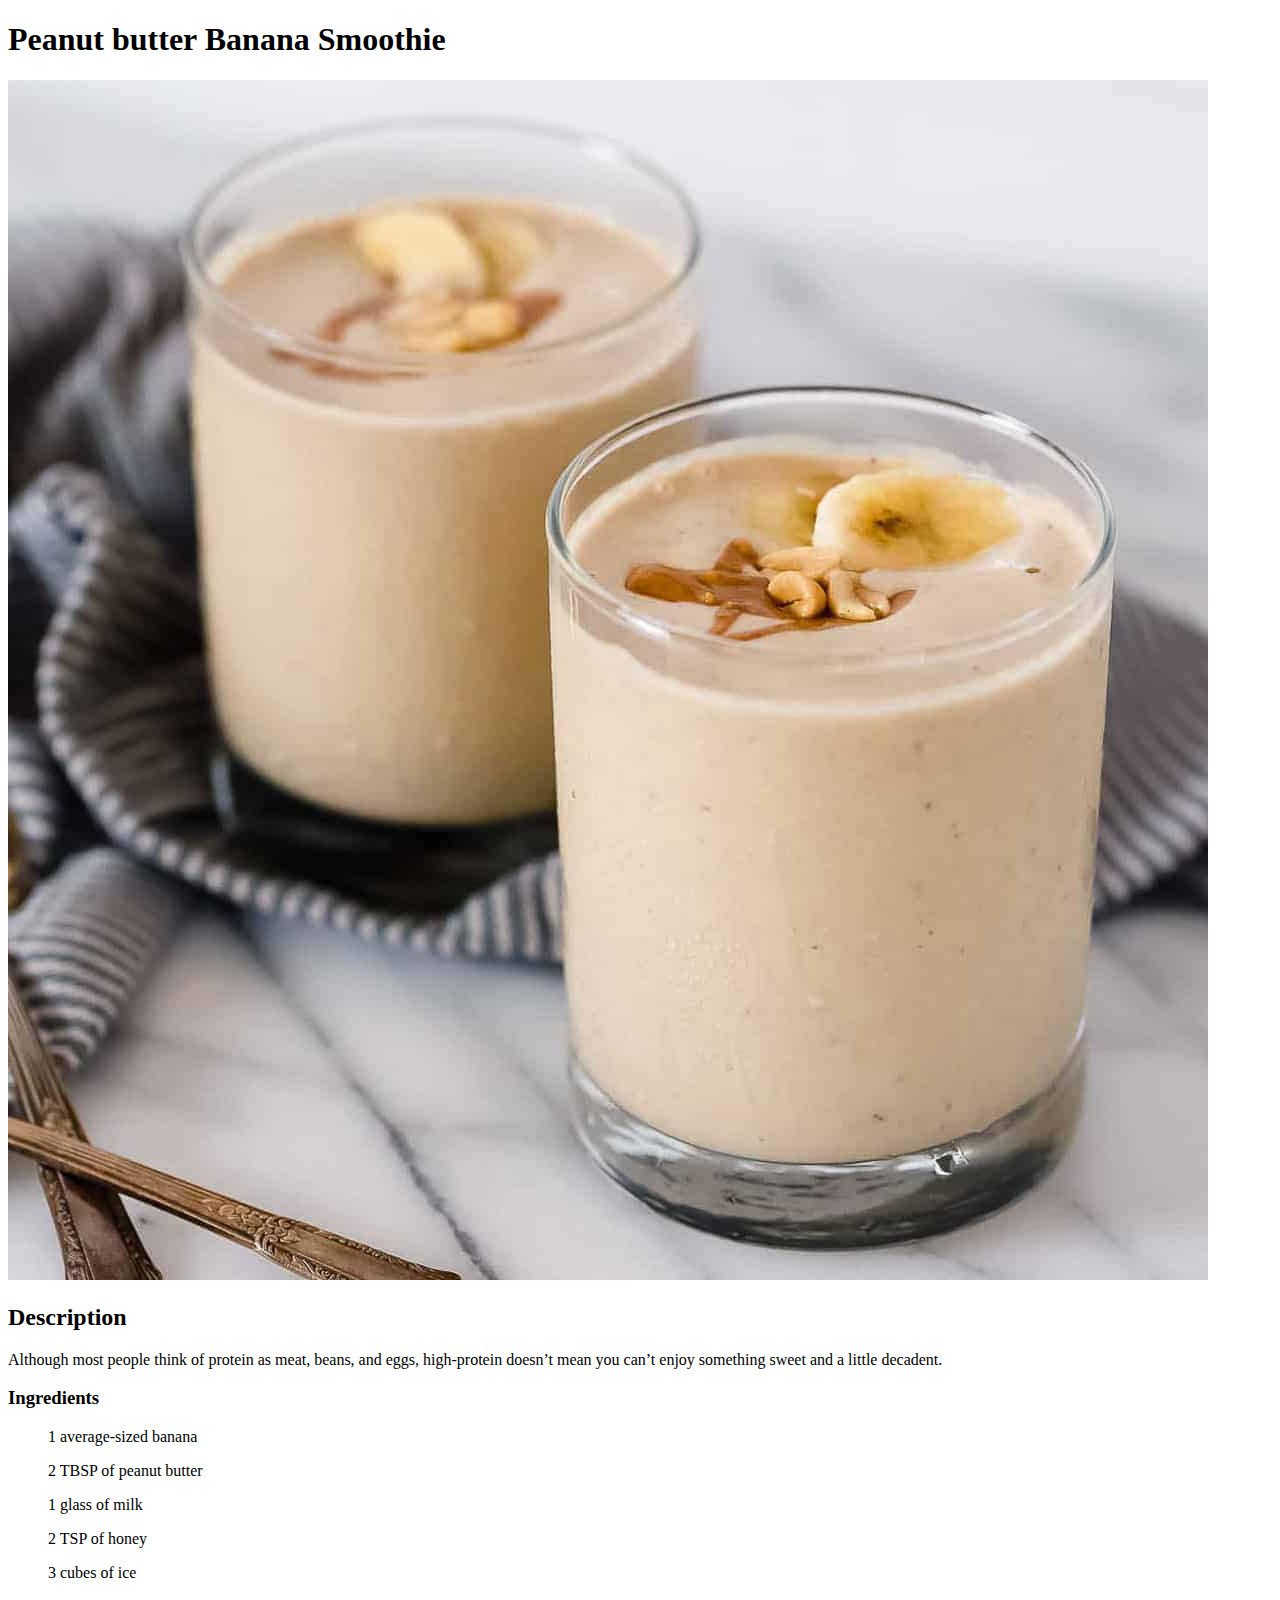
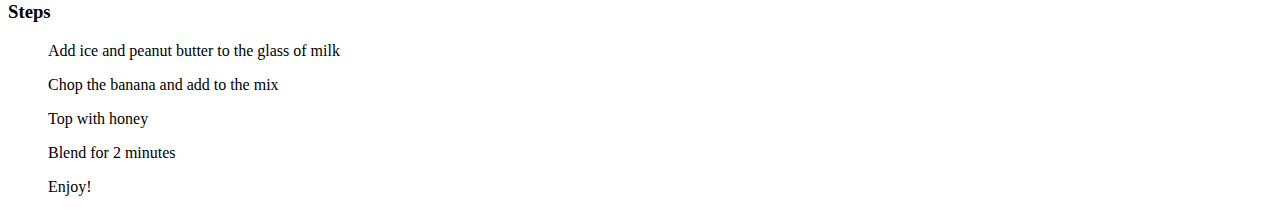
==== recipes/pb-banana-smoothie.html @ 76a3e715 "Create 1st recipe page + link to it from home" ====
<!DOCTYPE html>
<html lang="en">
    <head>
        <meta charset="utf-8">
        <title>Odin Recipes | PB Banana Smoothie</title>
    </head>

    <body>
        <h1>Peanut butter Banana Smoothie</h1>

        <img src="../img/pb-banana-smoothie.jpg" alt="Two glasses of Peanut butter Banana Smoothie">

        <h2>Description</h2>
        <p>
            Although most people think of protein as meat, beans, and eggs, high-protein doesn’t mean you can’t enjoy something sweet and a little decadent.
        </p>

        <h3>Ingredients</h3>
        <ul>
            <p>1 average-sized banana</p>
            <p>2 TBSP of peanut butter</p>
            <p>1 glass of milk</p>
            <p>2 TSP of honey</p>
            <p>3 cubes of ice</p>
        </ul>

        <h3>Steps</h3>
        <ol>
            <p>Add ice and peanut butter to the glass of milk</p>
            <p>Chop the banana and add to the mix</p>
            <p>Top with honey</p>
            <p>Blend for 2 minutes</p>
            <p>Enjoy!</p>
        </ol>
    </body>
</html>
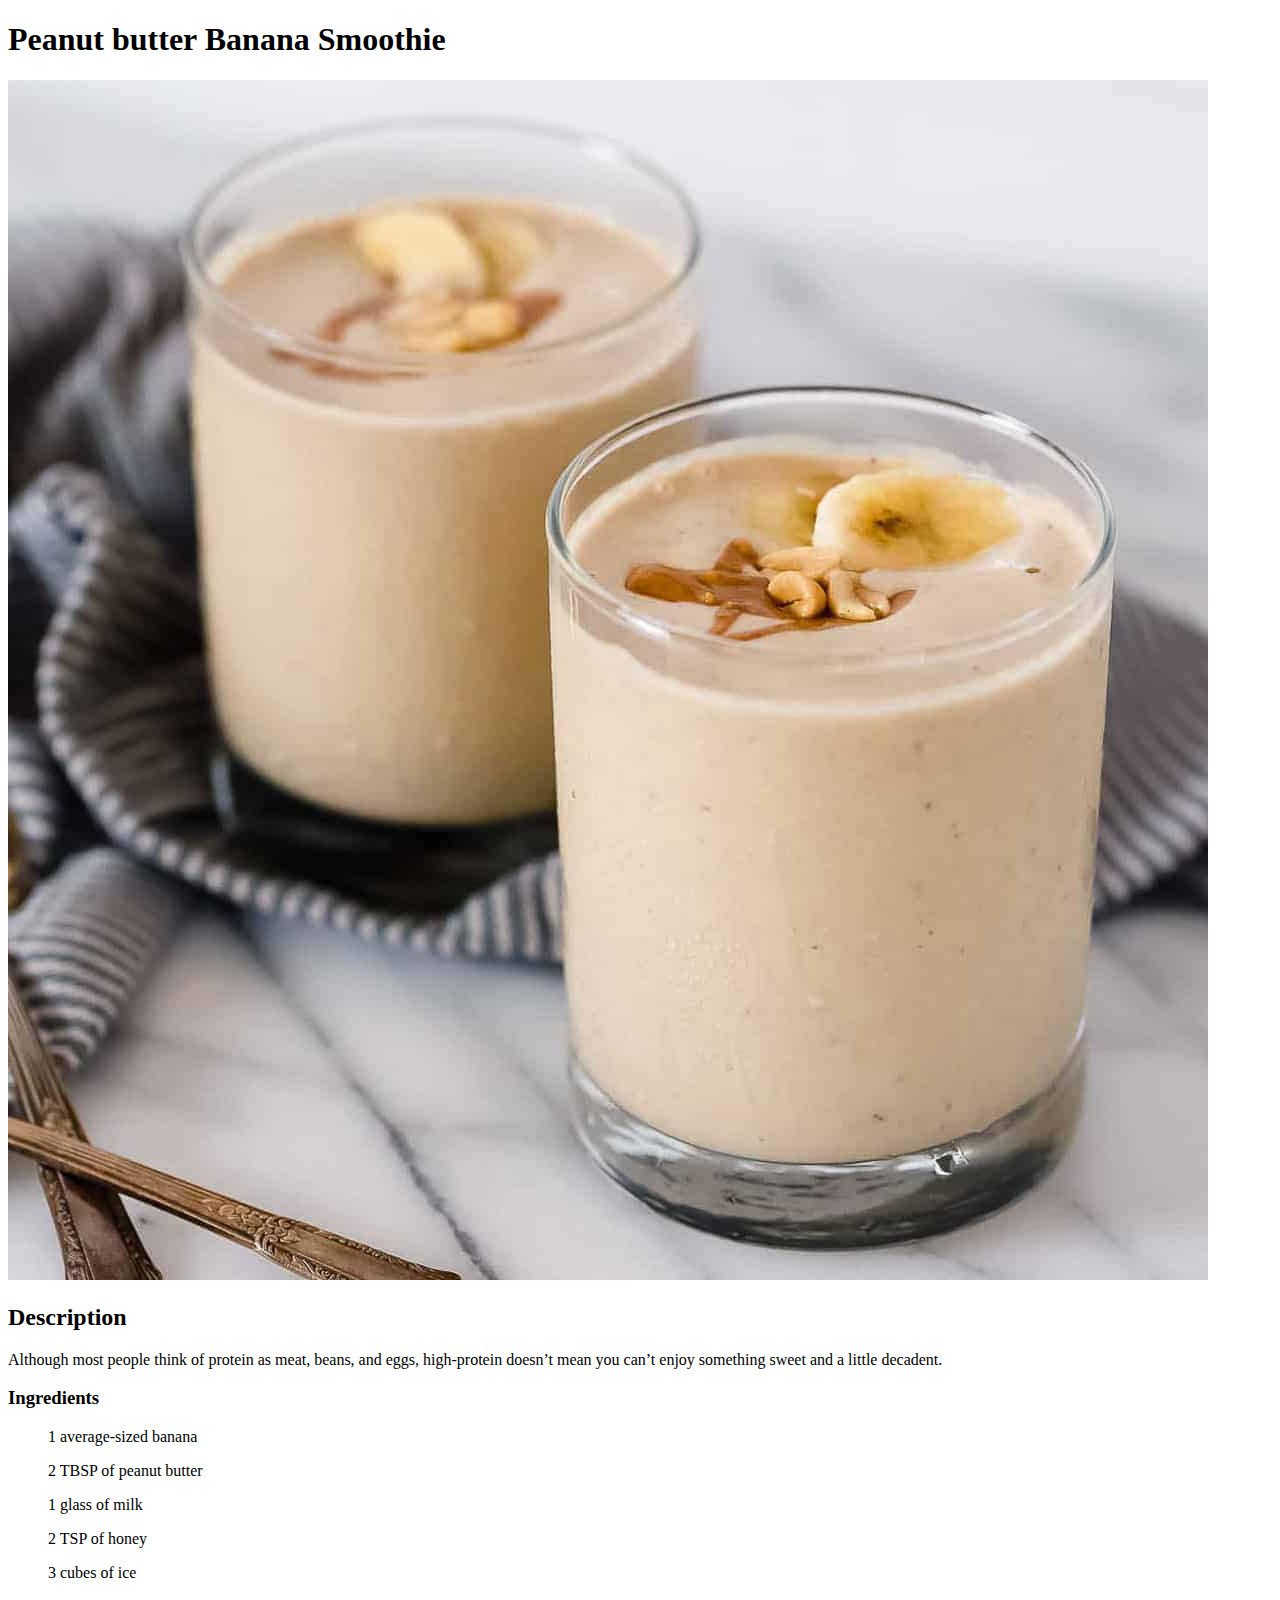
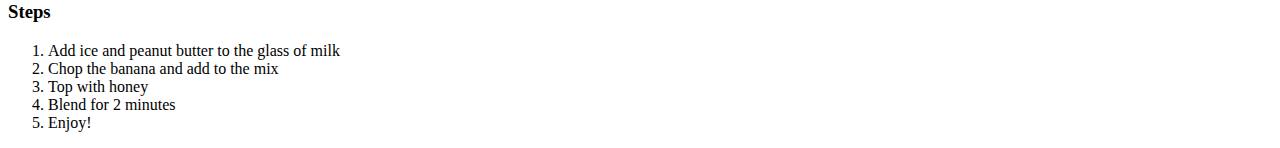
==== commit e853e9f9: "Edit pb-banana-smoothie.html to use <li>" ====
--- a/recipes/pb-banana-smoothie.html
+++ b/recipes/pb-banana-smoothie.html
@@ -26,11 +26,11 @@
 
         <h3>Steps</h3>
         <ol>
-            <p>Add ice and peanut butter to the glass of milk</p>
-            <p>Chop the banana and add to the mix</p>
-            <p>Top with honey</p>
-            <p>Blend for 2 minutes</p>
-            <p>Enjoy!</p>
+            <li>Add ice and peanut butter to the glass of milk</li>
+            <li>Chop the banana and add to the mix</li>
+            <li>Top with honey</li>
+            <li>Blend for 2 minutes</li>
+            <li>Enjoy!</li>
         </ol>
     </body>
 </html>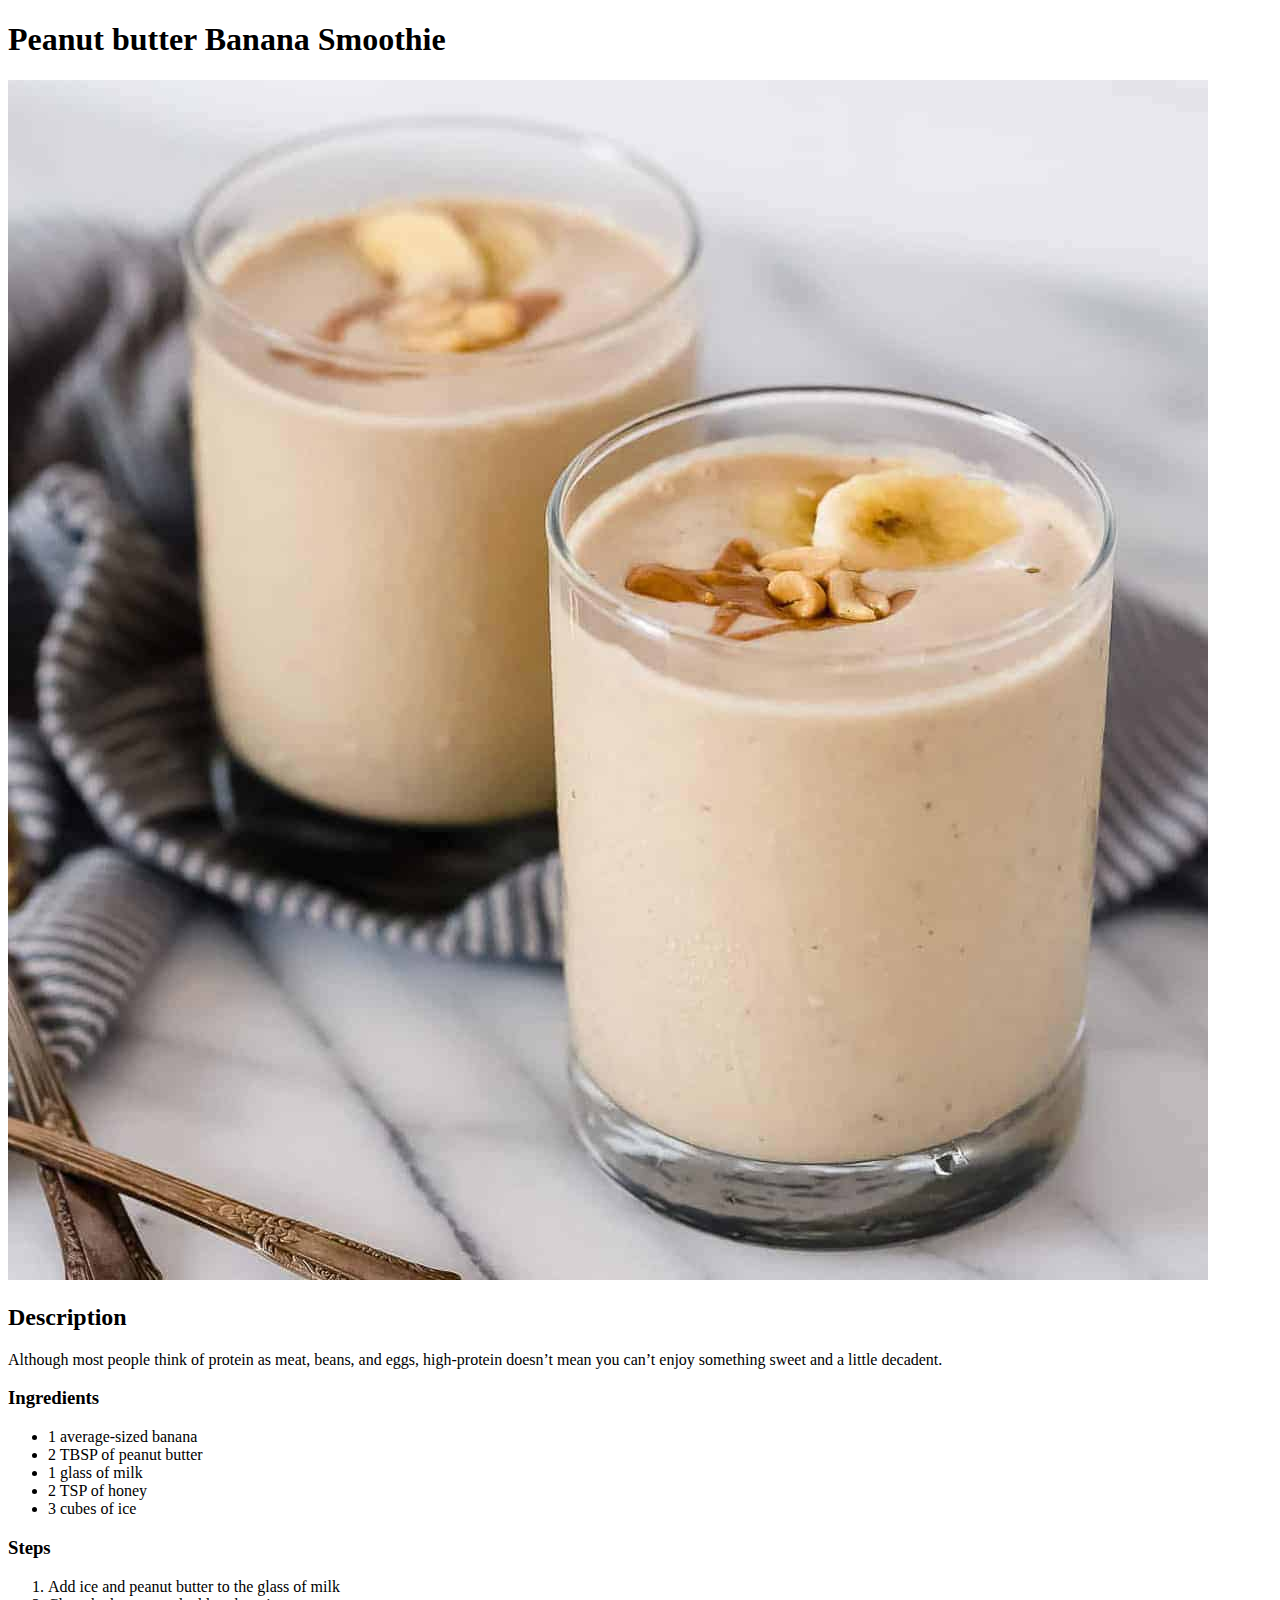
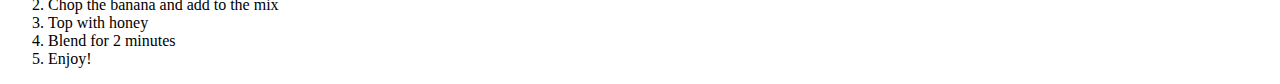
==== commit 817e1875: "Edit pb-banana-smoothie.html to use <li> #2" ====
--- a/recipes/pb-banana-smoothie.html
+++ b/recipes/pb-banana-smoothie.html
@@ -17,11 +17,11 @@
 
         <h3>Ingredients</h3>
         <ul>
-            <p>1 average-sized banana</p>
-            <p>2 TBSP of peanut butter</p>
-            <p>1 glass of milk</p>
-            <p>2 TSP of honey</p>
-            <p>3 cubes of ice</p>
+            <li>1 average-sized banana</li>
+            <li>2 TBSP of peanut butter</li>
+            <li>1 glass of milk</li>
+            <li>2 TSP of honey</li>
+            <li>3 cubes of ice</li>
         </ul>
 
         <h3>Steps</h3>
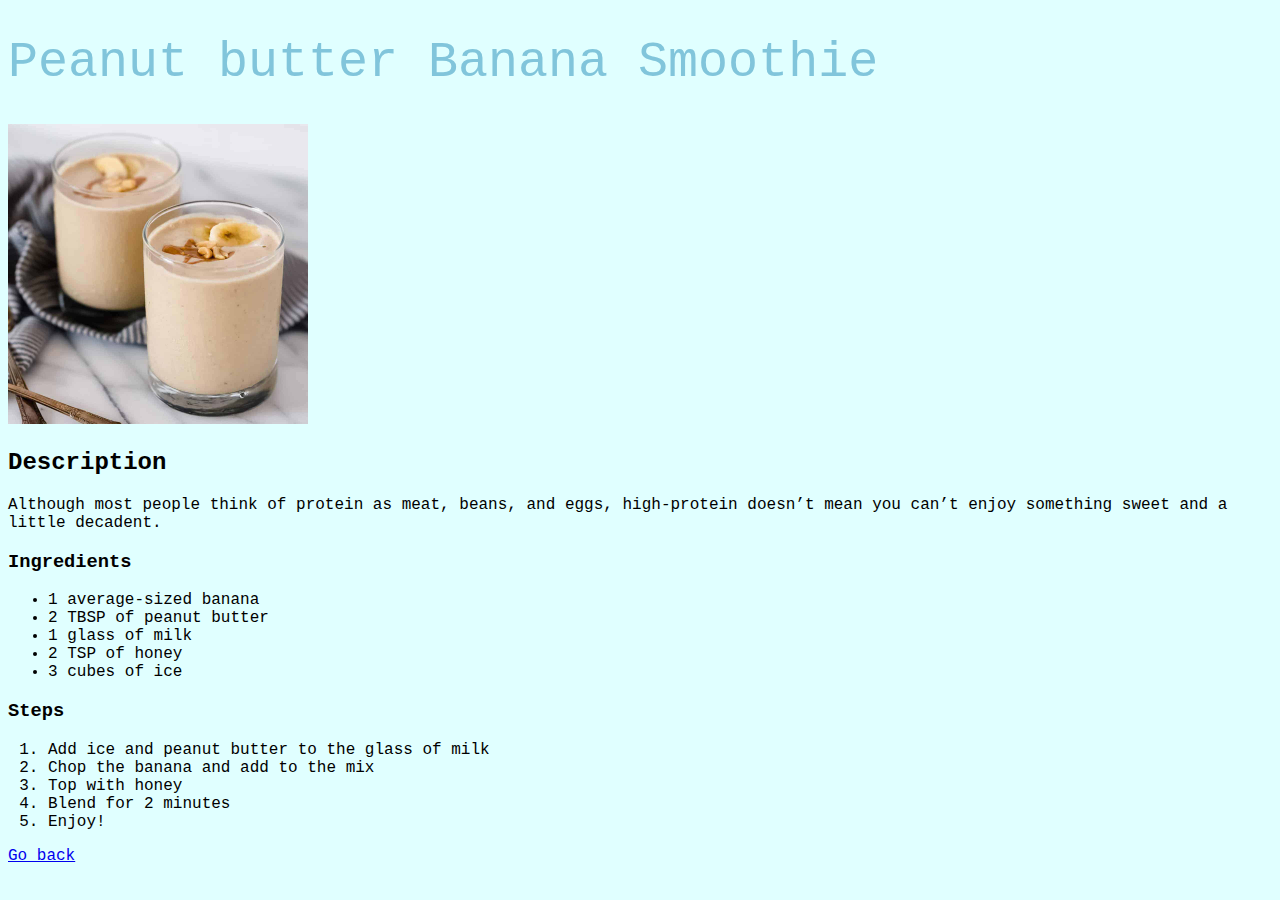
==== commit 94c0a227: "Style all pages + add links to home page" ====
--- a/recipes/pb-banana-smoothie.html
+++ b/recipes/pb-banana-smoothie.html
@@ -2,13 +2,14 @@
 <html lang="en">
     <head>
         <meta charset="utf-8">
+        <link rel="stylesheet" href="../css/style.css">
         <title>Odin Recipes | PB Banana Smoothie</title>
     </head>
 
     <body>
-        <h1>Peanut butter Banana Smoothie</h1>
+        <h1 class="recipe-title">Peanut butter Banana Smoothie</h1>
 
-        <img src="../img/pb-banana-smoothie.jpg" alt="Two glasses of Peanut butter Banana Smoothie">
+        <img class="recipe-img" src="../img/pb-banana-smoothie.jpg" alt="Two glasses of Peanut butter Banana Smoothie">
 
         <h2>Description</h2>
         <p>
@@ -32,5 +33,7 @@
             <li>Blend for 2 minutes</li>
             <li>Enjoy!</li>
         </ol>
+
+        <a href="../index.html">Go back</a>
     </body>
 </html>--- a/css/style.css
+++ b/css/style.css
@@ -0,0 +1,20 @@
+#odin-recipes-logo {
+    width: 400px;
+    height: auto;
+}
+
+.recipe-img {
+    width: 300px;
+    height: auto;
+}
+
+.recipe-title {
+    color: rgb(129, 197, 219);
+    font-size: 50px;
+    font-weight: 100;
+}
+
+body {
+    background-color: lightcyan;
+    font-family: "Courier New", sans-serif;
+}